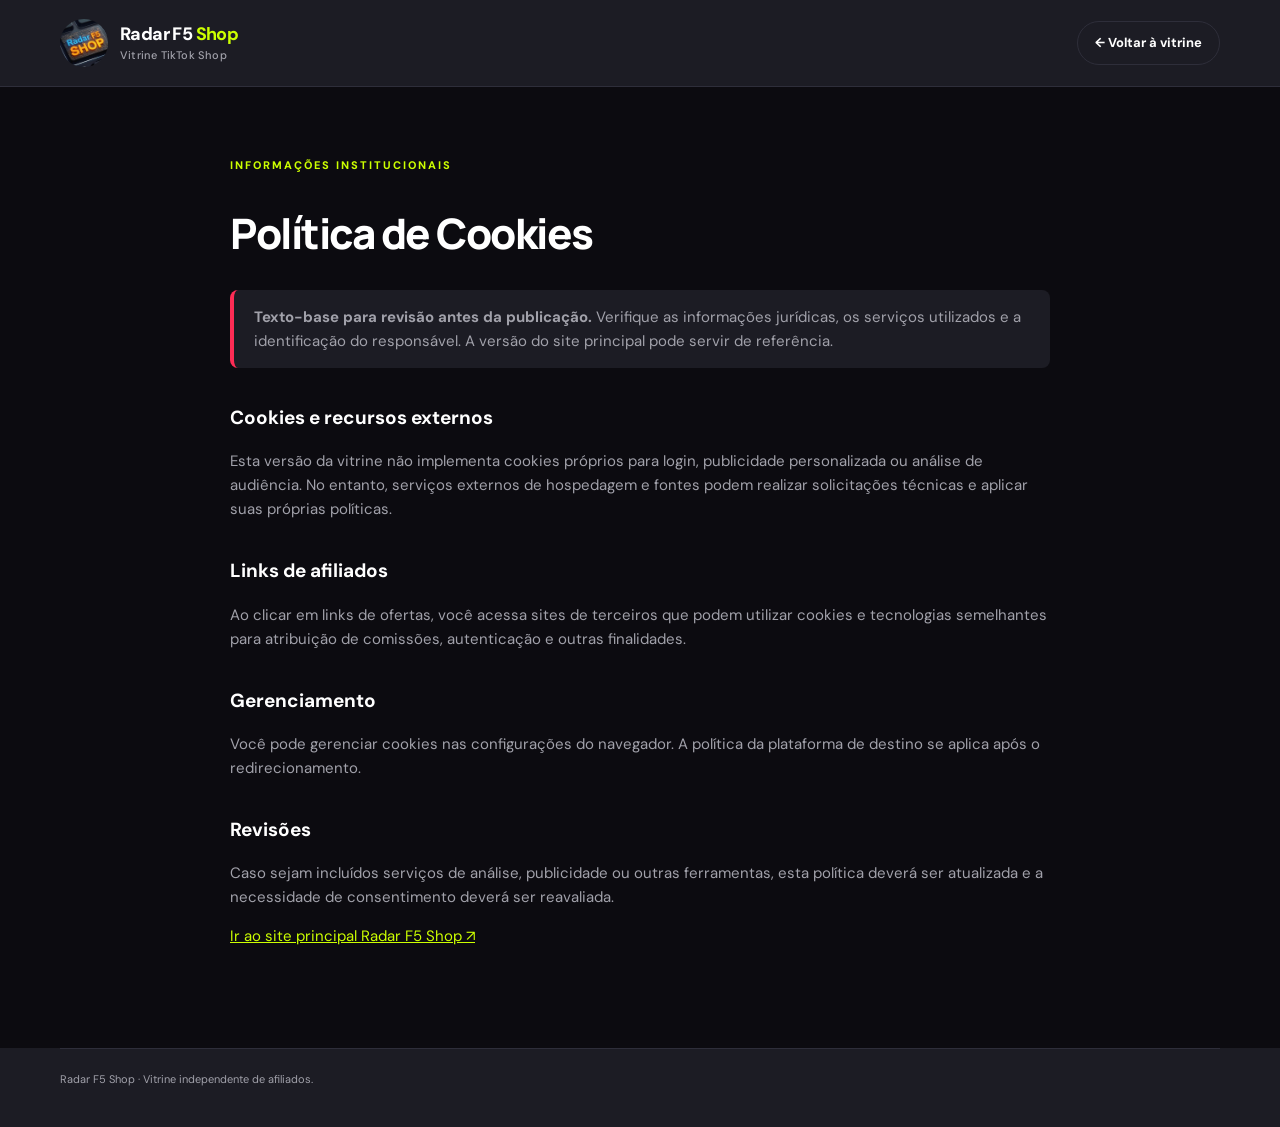
==== legal/cookies.html @ f802815f "Vitrine Primeira versão" ====
<!doctype html><html lang="pt-BR"><head><meta charset="utf-8"><meta name="viewport" content="width=device-width,initial-scale=1"><title>Política de Cookies | Radar F5 Shop</title><link rel="stylesheet" href="../assets/styles.css"><link rel="icon" type="image/svg+xml" href="../assets/favicon.svg"></head><body><header class="topbar"><div class="container nav"><a class="brand" href="../"><img class="brand-logo" src="../assets/logo-shop.webp" alt="" width="54" height="42"><span>Radar F5 <strong>Shop</strong><small>Vitrine TikTok Shop</small></span></a><a class="back" href="../">← Voltar à vitrine</a></div></header><main class="container legal-main"><span class="section-kicker">INFORMAÇÕES INSTITUCIONAIS</span><h1>Política de Cookies</h1><p class="legal-alert"><strong>Texto-base para revisão antes da publicação.</strong> Verifique as informações jurídicas, os serviços utilizados e a identificação do responsável. A versão do site principal pode servir de referência.</p><section><h2>Cookies e recursos externos</h2><p>Esta versão da vitrine não implementa cookies próprios para login, publicidade personalizada ou análise de audiência. No entanto, serviços externos de hospedagem e fontes podem realizar solicitações técnicas e aplicar suas próprias políticas.</p></section><section><h2>Links de afiliados</h2><p>Ao clicar em links de ofertas, você acessa sites de terceiros que podem utilizar cookies e tecnologias semelhantes para atribuição de comissões, autenticação e outras finalidades.</p></section><section><h2>Gerenciamento</h2><p>Você pode gerenciar cookies nas configurações do navegador. A política da plataforma de destino se aplica após o redirecionamento.</p></section><section><h2>Revisões</h2><p>Caso sejam incluídos serviços de análise, publicidade ou outras ferramentas, esta política deverá ser atualizada e a necessidade de consentimento deverá ser reavaliada.</p></section><p><a href="https://radarf5.com.br/">Ir ao site principal Radar F5 Shop ↗</a></p></main><footer class="footer"><div class="container footer-bottom"><p>Radar F5 Shop · Vitrine independente de afiliados.</p></div></footer></body></html>
---- assets/styles.css ----
@import url('https://fonts.googleapis.com/css2?family=DM+Sans:wght@400;500;600;700;800&family=Manrope:wght@400;500;600;700;800&display=swap');
:root{--bg-main:#0c0b10;--purple-gradient:linear-gradient(135deg,#4c28d7 0%,#6c3ce9 100%);--card-bg:#1c1c24;--card-hover:#262632;--text-primary:#ffffff;--text-secondary:#a1a1aa;--neon-yellow:#ccff00;--border-color:#2e2e3a;--orange:#ee4d2d;--orange-dark:#ee4d2d;--ink:var(--text-primary);--muted:var(--text-secondary);--line:var(--border-color);--bg:var(--bg-main);--white:var(--card-bg)}*{box-sizing:border-box}html{scroll-behavior:smooth}body{margin:0;background:var(--bg-main);color:var(--text-primary);font:15px/1.6 'DM Sans',Arial,sans-serif}a{color:inherit;text-decoration:none}button{font:inherit}img{max-width:100%}.container{width:min(1160px,calc(100% - 40px));margin:auto}.skip{position:absolute;left:-9999px}.skip:focus{left:12px;top:12px;background:var(--card-bg);padding:10px;z-index:10}.topbar{background:var(--card-bg);border-bottom:1px solid var(--line)}.nav{min-height:86px;display:flex;align-items:center;justify-content:space-between;gap:16px}.brand{display:flex;align-items:center;gap:12px;font-size:18px;font-weight:800;letter-spacing:-.6px;line-height:1.2}.brand small{display:block;color:var(--muted);font-size:11px;font-weight:500;letter-spacing:.2px;margin-top:4px}.brand-mark{width:45px;height:45px;display:grid;place-items:center;background:var(--purple-gradient);color:white;border-radius:13px;font-size:18px;letter-spacing:-2px}.brand-mark span{font-size:12px;transform:translateY(3px)}.brand strong{color:var(--neon-yellow)}.back{font-size:13px;font-weight:700;border:1px solid var(--border-color);padding:11px 17px;border-radius:30px;white-space:nowrap}.back:hover{border-color:var(--neon-yellow);color:var(--neon-yellow)}.hero{background:linear-gradient(120deg,#0c0b10 0%,#171124 56%,#241642 100%);overflow:hidden}.hero-inner{min-height:430px;display:grid;grid-template-columns:1.1fr .9fr;align-items:center;gap:30px}.eyebrow,.section-kicker{color:var(--neon-yellow);font-weight:800;font-size:11px;letter-spacing:2px}.hero h1{font:800 clamp(38px,5vw,65px)/1.11 Manrope,sans-serif;letter-spacing:-2.9px;max-width:640px;margin:18px 0}.hero h1 span{color:var(--neon-yellow)}.hero p{font-size:16px;max-width:510px;color:var(--text-secondary);margin-bottom:27px}.hero-link{display:inline-block;background:var(--purple-gradient);color:var(--text-primary);border-radius:12px;padding:13px 23px;font-weight:800;box-shadow:0 8px 24px #4c28d744}.hero-link:hover,.cta:hover{filter:brightness(1.15)}.hero-art{height:320px;position:relative;display:flex;align-items:center;justify-content:center}.art-circle{width:255px;height:255px;border-radius:50%;background:var(--purple-gradient);color:white;display:grid;place-content:center;text-align:center;font:800 23px/1.35 Manrope,sans-serif;letter-spacing:1px;transform:rotate(-9deg);box-shadow:30px 35px 0 #2e2e3a}.art-card{position:absolute;width:130px;height:125px;border:1px solid var(--border-color);background:#262632ee;border-radius:24px;box-shadow:0 15px 40px #0005;display:flex;flex-direction:column;align-items:center;justify-content:center;font-size:46px;color:var(--orange);z-index:1}.art-card small{font-size:13px;color:var(--text-primary);font-weight:800}.art-one{left:0;top:12px;transform:rotate(-10deg)}.art-two{right:0;bottom:0;transform:rotate(9deg)}.catalog{padding:76px 0 90px;min-height:520px}.section-head{display:flex;justify-content:space-between;align-items:end;gap:20px}.section-head h2{font:800 clamp(26px,3vw,35px) Manrope,sans-serif;letter-spacing:-1.2px;margin:10px 0}.section-head p{color:var(--muted);margin:0;max-width:600px}.count{white-space:nowrap;color:var(--muted);font-size:13px}.filters{display:flex;gap:10px;flex-wrap:wrap;margin:30px 0 32px}.filter{border:1px solid var(--border-color);background:var(--card-bg);border-radius:50px;padding:10px 19px;cursor:pointer;font-size:13px;font-weight:700;color:var(--text-secondary)}.filter:hover{border-color:var(--orange);color:var(--text-primary)}.filter[aria-pressed=true]{background:var(--purple-gradient);color:var(--text-primary);border-color:#6c3ce9}.grid{display:grid;grid-template-columns:repeat(4,minmax(0,1fr));gap:22px}.card{border:1px solid var(--line);border-radius:17px;overflow:hidden;background:var(--card-bg);display:flex;flex-direction:column;transition:transform .2s,box-shadow .2s}.card:hover{transform:translateY(-3px);background:var(--card-hover);box-shadow:0 15px 35px #0004}.card-visual{aspect-ratio:1;background:var(--card-hover);position:relative;display:grid;place-items:center;overflow:hidden}.card-visual img{width:100%;height:100%;object-fit:contain}.image-placeholder{color:var(--text-secondary)}.badge{position:absolute;left:12px;top:12px;background:var(--card-bg);color:var(--orange);padding:4px 10px;border-radius:20px;font-size:11px;font-weight:800}.card-body{padding:18px;display:flex;flex-direction:column;flex:1}.card-name{font-size:15px;line-height:1.45;margin:0 0 10px;min-height:43px}.price{font:800 23px Manrope,sans-serif;color:var(--neon-yellow);margin:2px 0 9px}.price-note{font-size:11px;line-height:1.55;color:var(--muted);margin:0 0 18px;flex:1}.cta{display:block;text-align:center;padding:12px;border-radius:9px;background:var(--purple-gradient);color:white;font-weight:800;font-size:13px}.cta.disabled{background:#4a4a55}.empty{text-align:center;border:1px dashed var(--border-color);background:var(--card-bg);border-radius:20px;padding:65px 20px;margin-top:20px}.empty[hidden]{display:none}.empty-icon{font-size:43px;color:var(--neon-yellow)}.empty h3{font:800 24px Manrope,sans-serif;margin:6px 0}.empty p{color:var(--muted);margin:0 auto 18px;max-width:450px}.empty a{color:var(--neon-yellow);font-weight:800}.notice-band{background:var(--card-bg);border-top:1px solid var(--border-color);border-bottom:1px solid var(--border-color)}.notice-inner{display:flex;gap:15px;align-items:center;padding:22px 0;color:var(--text-secondary);font-size:12px}.notice-inner span{font-size:25px;color:var(--neon-yellow)}.notice-inner p{margin:0}.footer{background:var(--card-bg);color:var(--text-primary)}.footer-top{display:flex;justify-content:space-between;gap:30px;padding:55px 0 38px}.footer-title{font:800 23px Manrope,sans-serif}.footer-title span{color:var(--neon-yellow)}.footer-top p{color:var(--text-secondary);max-width:390px;font-size:13px}.footer-links{display:flex;flex-direction:column;gap:8px;min-width:220px}.footer-links h3{margin:0 0 8px;font-size:14px}.footer-links a{color:var(--text-secondary);font-size:13px}.footer-links a:hover{color:var(--neon-yellow)}.footer-bottom{border-top:1px solid var(--border-color);padding:22px 0 30px;color:var(--text-secondary);font-size:11px}.footer-bottom p{margin:0 0 9px}.legal-main{padding:65px 0 85px;max-width:820px}.legal-main h1{font:800 clamp(30px,4vw,42px) Manrope,sans-serif;letter-spacing:-1.5px}.legal-main h2{font-size:19px;margin-top:35px}.legal-main p,.legal-main li{color:var(--text-secondary)}.legal-alert{border-left:4px solid var(--orange);background:var(--card-bg);padding:15px 20px;border-radius:8px}.legal-main a{color:var(--neon-yellow);text-decoration:underline}@media(max-width:850px){.hero-inner{grid-template-columns:1fr;min-height:unset;padding:70px 0}.hero-art{display:none}.grid{grid-template-columns:repeat(3,minmax(0,1fr))}}@media(max-width:620px){.container{width:min(100% - 30px,1160px)}.nav{min-height:76px}.brand{font-size:15px}.brand-mark{width:40px;height:40px}.back{font-size:11px;padding:9px 10px}.hero-inner{padding:56px 0}.hero h1{letter-spacing:-1.7px}.hero p{font-size:14px}.catalog{padding:55px 0 65px}.section-head{align-items:start;flex-direction:column}.filters{gap:8px}.filter{padding:9px 14px;font-size:12px}.grid{grid-template-columns:repeat(2,minmax(0,1fr));gap:12px}.card-body{padding:12px}.card-name{font-size:13px;min-height:38px}.price{font-size:19px}.price-note{font-size:10px}.footer-top{flex-direction:column;padding:38px 0 28px}.footer-links{min-width:0}}@media(max-width:360px){.grid{grid-template-columns:1fr}.back{max-width:130px;white-space:normal;text-align:center}}

/* Logomarca Radar F5 Shop nos cabeçalhos */
.brand-logo{width:48px;height:48px;object-fit:cover;border-radius:50%;display:block;flex-shrink:0}
@media(max-width:620px){.brand-logo{width:40px;height:40px}}

/* Padrão visual compartilhado com a vitrine Mercado Livre; acentos TikTok Shop. */
:root{--marketplace-accent:#ee4d2d}
.hero-link{background:var(--marketplace-accent);color:#fff;box-shadow:0 8px 24px #ee4d2d33}
.hero-link:hover{background:#fa6243;filter:none}
.art-circle{background:var(--marketplace-accent);color:#fff;box-shadow:30px 35px 0 #262632}
.art-card{color:var(--marketplace-accent)}
.filter[aria-pressed="true"]{background:var(--marketplace-accent);color:#fff;border-color:var(--marketplace-accent)}
.filter:hover{border-color:var(--marketplace-accent)}
.filter[aria-pressed="true"]:hover{color:#fff}
.hero-link:hover,.back:hover{border-color:var(--marketplace-accent)}

/* Identidade TikTok Shop: paleta Radar F5 com detalhes ciano e rosa. */
:root{--marketplace-accent:#25f4ee;--tiktok-pink:#fe2c55}
.hero-link{background:var(--marketplace-accent);color:#0c0b10;box-shadow:0 8px 24px #25f4ee33}
.hero-link:hover{background:#56fff9;color:#0c0b10;filter:none}
.art-circle{background:var(--marketplace-accent);color:#0c0b10;box-shadow:30px 35px 0 #262632}
.art-one{color:var(--marketplace-accent)}
.art-two{color:var(--marketplace-accent)}
.filter[aria-pressed="true"]{background:var(--marketplace-accent);color:#0c0b10;border-color:var(--marketplace-accent)}
.filter[aria-pressed="true"]:hover{color:#0c0b10}
.filter:hover{border-color:var(--marketplace-accent)}
.back:hover{border-color:var(--marketplace-accent);color:var(--marketplace-accent)}
.badge{color:var(--tiktok-pink)}
.cta{background:var(--marketplace-accent);color:#0c0b10}
.cta:hover{filter:brightness(1.08)}
.legal-alert{border-left-color:var(--tiktok-pink)}
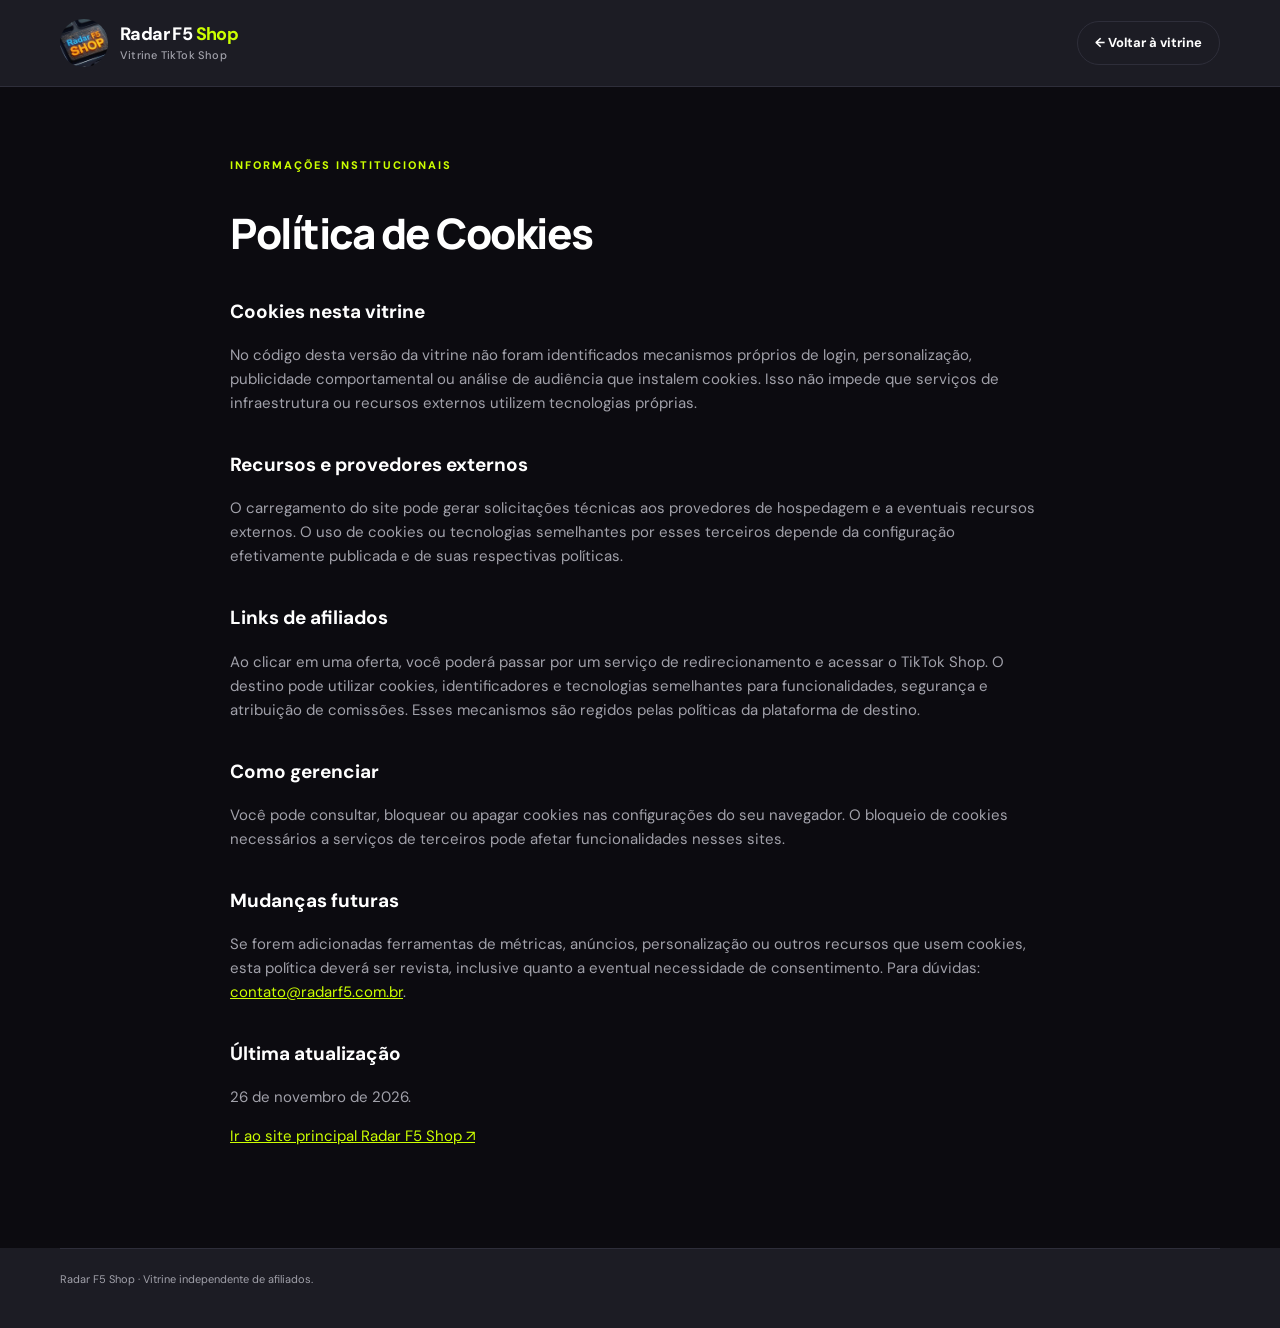
==== commit f93cac01: "docs: atualiza páginas institucionais e dados legais do Radar F5 Shop" ====
--- a/legal/cookies.html
+++ b/legal/cookies.html
@@ -1 +1,2 @@
-<!doctype html><html lang="pt-BR"><head><meta charset="utf-8"><meta name="viewport" content="width=device-width,initial-scale=1"><title>Política de Cookies | Radar F5 Shop</title><link rel="stylesheet" href="../assets/styles.css"><link rel="icon" type="image/svg+xml" href="../assets/favicon.svg"></head><body><header class="topbar"><div class="container nav"><a class="brand" href="../"><img class="brand-logo" src="../assets/logo-shop.webp" alt="" width="54" height="42"><span>Radar F5 <strong>Shop</strong><small>Vitrine TikTok Shop</small></span></a><a class="back" href="../">← Voltar à vitrine</a></div></header><main class="container legal-main"><span class="section-kicker">INFORMAÇÕES INSTITUCIONAIS</span><h1>Política de Cookies</h1><p class="legal-alert"><strong>Texto-base para revisão antes da publicação.</strong> Verifique as informações jurídicas, os serviços utilizados e a identificação do responsável. A versão do site principal pode servir de referência.</p><section><h2>Cookies e recursos externos</h2><p>Esta versão da vitrine não implementa cookies próprios para login, publicidade personalizada ou análise de audiência. No entanto, serviços externos de hospedagem e fontes podem realizar solicitações técnicas e aplicar suas próprias políticas.</p></section><section><h2>Links de afiliados</h2><p>Ao clicar em links de ofertas, você acessa sites de terceiros que podem utilizar cookies e tecnologias semelhantes para atribuição de comissões, autenticação e outras finalidades.</p></section><section><h2>Gerenciamento</h2><p>Você pode gerenciar cookies nas configurações do navegador. A política da plataforma de destino se aplica após o redirecionamento.</p></section><section><h2>Revisões</h2><p>Caso sejam incluídos serviços de análise, publicidade ou outras ferramentas, esta política deverá ser atualizada e a necessidade de consentimento deverá ser reavaliada.</p></section><p><a href="https://radarf5.com.br/">Ir ao site principal Radar F5 Shop ↗</a></p></main><footer class="footer"><div class="container footer-bottom"><p>Radar F5 Shop · Vitrine independente de afiliados.</p></div></footer></body></html>+<!DOCTYPE html>
+<html lang="pt-BR"><head><meta charset="utf-8"/><meta content="width=device-width,initial-scale=1" name="viewport"/><title>Política de Cookies | Radar F5 Shop</title><link href="../assets/styles.css" rel="stylesheet"/><link href="../assets/favicon.svg" rel="icon" type="image/svg+xml"/></head><body><header class="topbar"><div class="container nav"><a class="brand" href="../"><img alt="" class="brand-logo" height="42" src="../assets/logo-shop.webp" width="54"/><span>Radar F5 <strong>Shop</strong><small>Vitrine TikTok Shop</small></span></a><a class="back" href="../">← Voltar à vitrine</a></div></header><main class="container legal-main"><span class="section-kicker">INFORMAÇÕES INSTITUCIONAIS</span><h1>Política de Cookies</h1><section><h2>Cookies nesta vitrine</h2><p>No código desta versão da vitrine não foram identificados mecanismos próprios de login, personalização, publicidade comportamental ou análise de audiência que instalem cookies. Isso não impede que serviços de infraestrutura ou recursos externos utilizem tecnologias próprias.</p></section><section><h2>Recursos e provedores externos</h2><p>O carregamento do site pode gerar solicitações técnicas aos provedores de hospedagem e a eventuais recursos externos. O uso de cookies ou tecnologias semelhantes por esses terceiros depende da configuração efetivamente publicada e de suas respectivas políticas.</p></section><section><h2>Links de afiliados</h2><p>Ao clicar em uma oferta, você poderá passar por um serviço de redirecionamento e acessar o TikTok Shop. O destino pode utilizar cookies, identificadores e tecnologias semelhantes para funcionalidades, segurança e atribuição de comissões. Esses mecanismos são regidos pelas políticas da plataforma de destino.</p></section><section><h2>Como gerenciar</h2><p>Você pode consultar, bloquear ou apagar cookies nas configurações do seu navegador. O bloqueio de cookies necessários a serviços de terceiros pode afetar funcionalidades nesses sites.</p></section><section><h2>Mudanças futuras</h2><p>Se forem adicionadas ferramentas de métricas, anúncios, personalização ou outros recursos que usem cookies, esta política deverá ser revista, inclusive quanto a eventual necessidade de consentimento. Para dúvidas: <a href="mailto:contato@radarf5.com.br">contato@radarf5.com.br</a>.</p></section><section><h2>Última atualização</h2><p>26 de novembro de 2026.</p></section><p><a href="https://radarf5.com.br/">Ir ao site principal Radar F5 Shop ↗</a></p></main><footer class="footer"><div class="container footer-bottom"><p>Radar F5 Shop · Vitrine independente de afiliados.</p></div></footer></body></html>
--- a/assets/styles.css
+++ b/assets/styles.css
@@ -31,3 +31,17 @@
 .cta{background:var(--marketplace-accent);color:#0c0b10}
 .cta:hover{filter:brightness(1.08)}
 .legal-alert{border-left-color:var(--tiktok-pink)}
+
+/* Ícone do marketplace no lugar do ponto final do título. */
+.hero h1 .marketplace-title-icon,
+h1 .marketplace-title-icon {
+  display:inline-block;
+  width:clamp(30px, 0.82em, 52px);
+  height:clamp(30px, 0.82em, 52px);
+  object-fit:contain;
+  vertical-align:-0.08em;
+  margin-left:0.18em;
+}
+
+/* Ícones de presente e lupa no painel ilustrativo da vitrine. */
+.art-card .art-icon{width:46px;height:46px;display:block;flex-shrink:0;color:inherit}
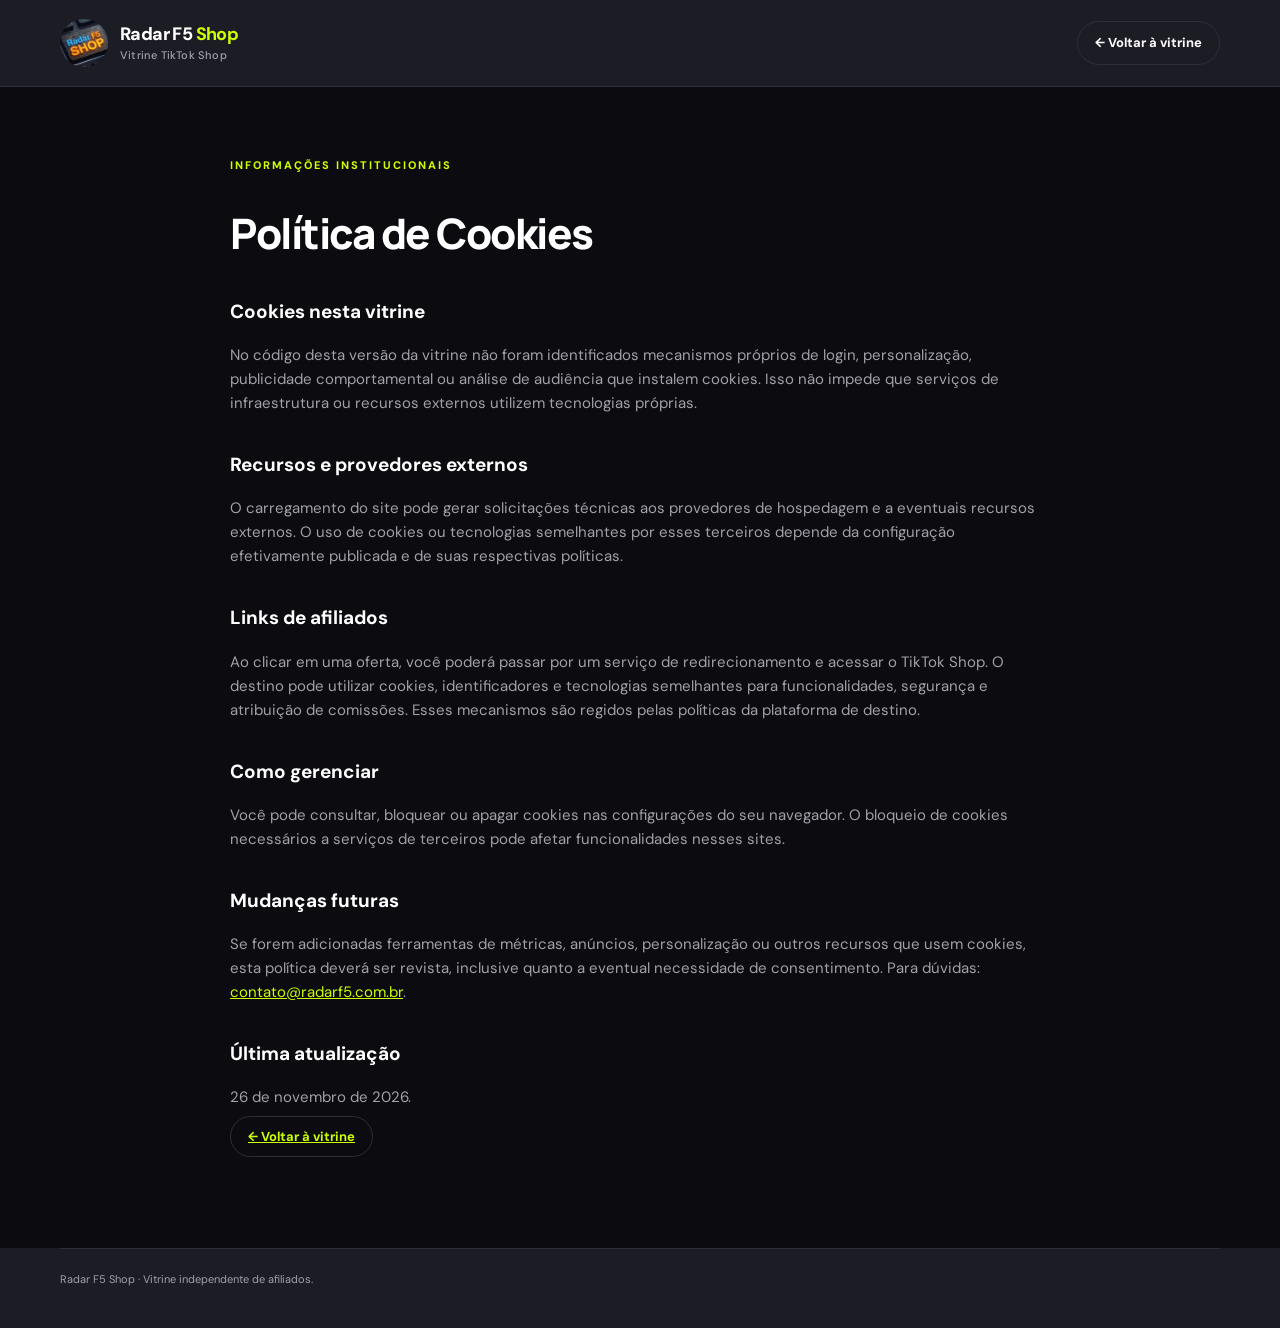
==== commit d5622b59: "fix: corrige navegação das páginas institucionais" ====
--- a/legal/cookies.html
+++ b/legal/cookies.html
@@ -1,2 +1,2 @@
 <!DOCTYPE html>
-<html lang="pt-BR"><head><meta charset="utf-8"/><meta content="width=device-width,initial-scale=1" name="viewport"/><title>Política de Cookies | Radar F5 Shop</title><link href="../assets/styles.css" rel="stylesheet"/><link href="../assets/favicon.svg" rel="icon" type="image/svg+xml"/></head><body><header class="topbar"><div class="container nav"><a class="brand" href="../"><img alt="" class="brand-logo" height="42" src="../assets/logo-shop.webp" width="54"/><span>Radar F5 <strong>Shop</strong><small>Vitrine TikTok Shop</small></span></a><a class="back" href="../">← Voltar à vitrine</a></div></header><main class="container legal-main"><span class="section-kicker">INFORMAÇÕES INSTITUCIONAIS</span><h1>Política de Cookies</h1><section><h2>Cookies nesta vitrine</h2><p>No código desta versão da vitrine não foram identificados mecanismos próprios de login, personalização, publicidade comportamental ou análise de audiência que instalem cookies. Isso não impede que serviços de infraestrutura ou recursos externos utilizem tecnologias próprias.</p></section><section><h2>Recursos e provedores externos</h2><p>O carregamento do site pode gerar solicitações técnicas aos provedores de hospedagem e a eventuais recursos externos. O uso de cookies ou tecnologias semelhantes por esses terceiros depende da configuração efetivamente publicada e de suas respectivas políticas.</p></section><section><h2>Links de afiliados</h2><p>Ao clicar em uma oferta, você poderá passar por um serviço de redirecionamento e acessar o TikTok Shop. O destino pode utilizar cookies, identificadores e tecnologias semelhantes para funcionalidades, segurança e atribuição de comissões. Esses mecanismos são regidos pelas políticas da plataforma de destino.</p></section><section><h2>Como gerenciar</h2><p>Você pode consultar, bloquear ou apagar cookies nas configurações do seu navegador. O bloqueio de cookies necessários a serviços de terceiros pode afetar funcionalidades nesses sites.</p></section><section><h2>Mudanças futuras</h2><p>Se forem adicionadas ferramentas de métricas, anúncios, personalização ou outros recursos que usem cookies, esta política deverá ser revista, inclusive quanto a eventual necessidade de consentimento. Para dúvidas: <a href="mailto:contato@radarf5.com.br">contato@radarf5.com.br</a>.</p></section><section><h2>Última atualização</h2><p>26 de novembro de 2026.</p></section><p><a href="https://radarf5.com.br/">Ir ao site principal Radar F5 Shop ↗</a></p></main><footer class="footer"><div class="container footer-bottom"><p>Radar F5 Shop · Vitrine independente de afiliados.</p></div></footer></body></html>+<html lang="pt-BR"><head><meta charset="utf-8"/><meta content="width=device-width,initial-scale=1" name="viewport"/><title>Política de Cookies | Radar F5 Shop</title><link href="../assets/styles.css" rel="stylesheet"/><link href="../assets/favicon.svg" rel="icon" type="image/svg+xml"/></head><body><header class="topbar"><div class="container nav"><a class="brand" href="../"><img alt="" class="brand-logo" height="42" src="../assets/logo-shop.webp" width="54"/><span>Radar F5 <strong>Shop</strong><small>Vitrine TikTok Shop</small></span></a><a class="back" href="../">← Voltar à vitrine</a></div></header><main class="container legal-main"><span class="section-kicker">INFORMAÇÕES INSTITUCIONAIS</span><h1>Política de Cookies</h1><section><h2>Cookies nesta vitrine</h2><p>No código desta versão da vitrine não foram identificados mecanismos próprios de login, personalização, publicidade comportamental ou análise de audiência que instalem cookies. Isso não impede que serviços de infraestrutura ou recursos externos utilizem tecnologias próprias.</p></section><section><h2>Recursos e provedores externos</h2><p>O carregamento do site pode gerar solicitações técnicas aos provedores de hospedagem e a eventuais recursos externos. O uso de cookies ou tecnologias semelhantes por esses terceiros depende da configuração efetivamente publicada e de suas respectivas políticas.</p></section><section><h2>Links de afiliados</h2><p>Ao clicar em uma oferta, você poderá passar por um serviço de redirecionamento e acessar o TikTok Shop. O destino pode utilizar cookies, identificadores e tecnologias semelhantes para funcionalidades, segurança e atribuição de comissões. Esses mecanismos são regidos pelas políticas da plataforma de destino.</p></section><section><h2>Como gerenciar</h2><p>Você pode consultar, bloquear ou apagar cookies nas configurações do seu navegador. O bloqueio de cookies necessários a serviços de terceiros pode afetar funcionalidades nesses sites.</p></section><section><h2>Mudanças futuras</h2><p>Se forem adicionadas ferramentas de métricas, anúncios, personalização ou outros recursos que usem cookies, esta política deverá ser revista, inclusive quanto a eventual necessidade de consentimento. Para dúvidas: <a href="mailto:contato@radarf5.com.br">contato@radarf5.com.br</a>.</p></section><section><h2>Última atualização</h2><p>26 de novembro de 2026.</p></section><p><a class="back" href="../">← Voltar à vitrine</a></p></main><footer class="footer"><div class="container footer-bottom"><p>Radar F5 Shop · Vitrine independente de afiliados.</p></div></footer></body></html>
